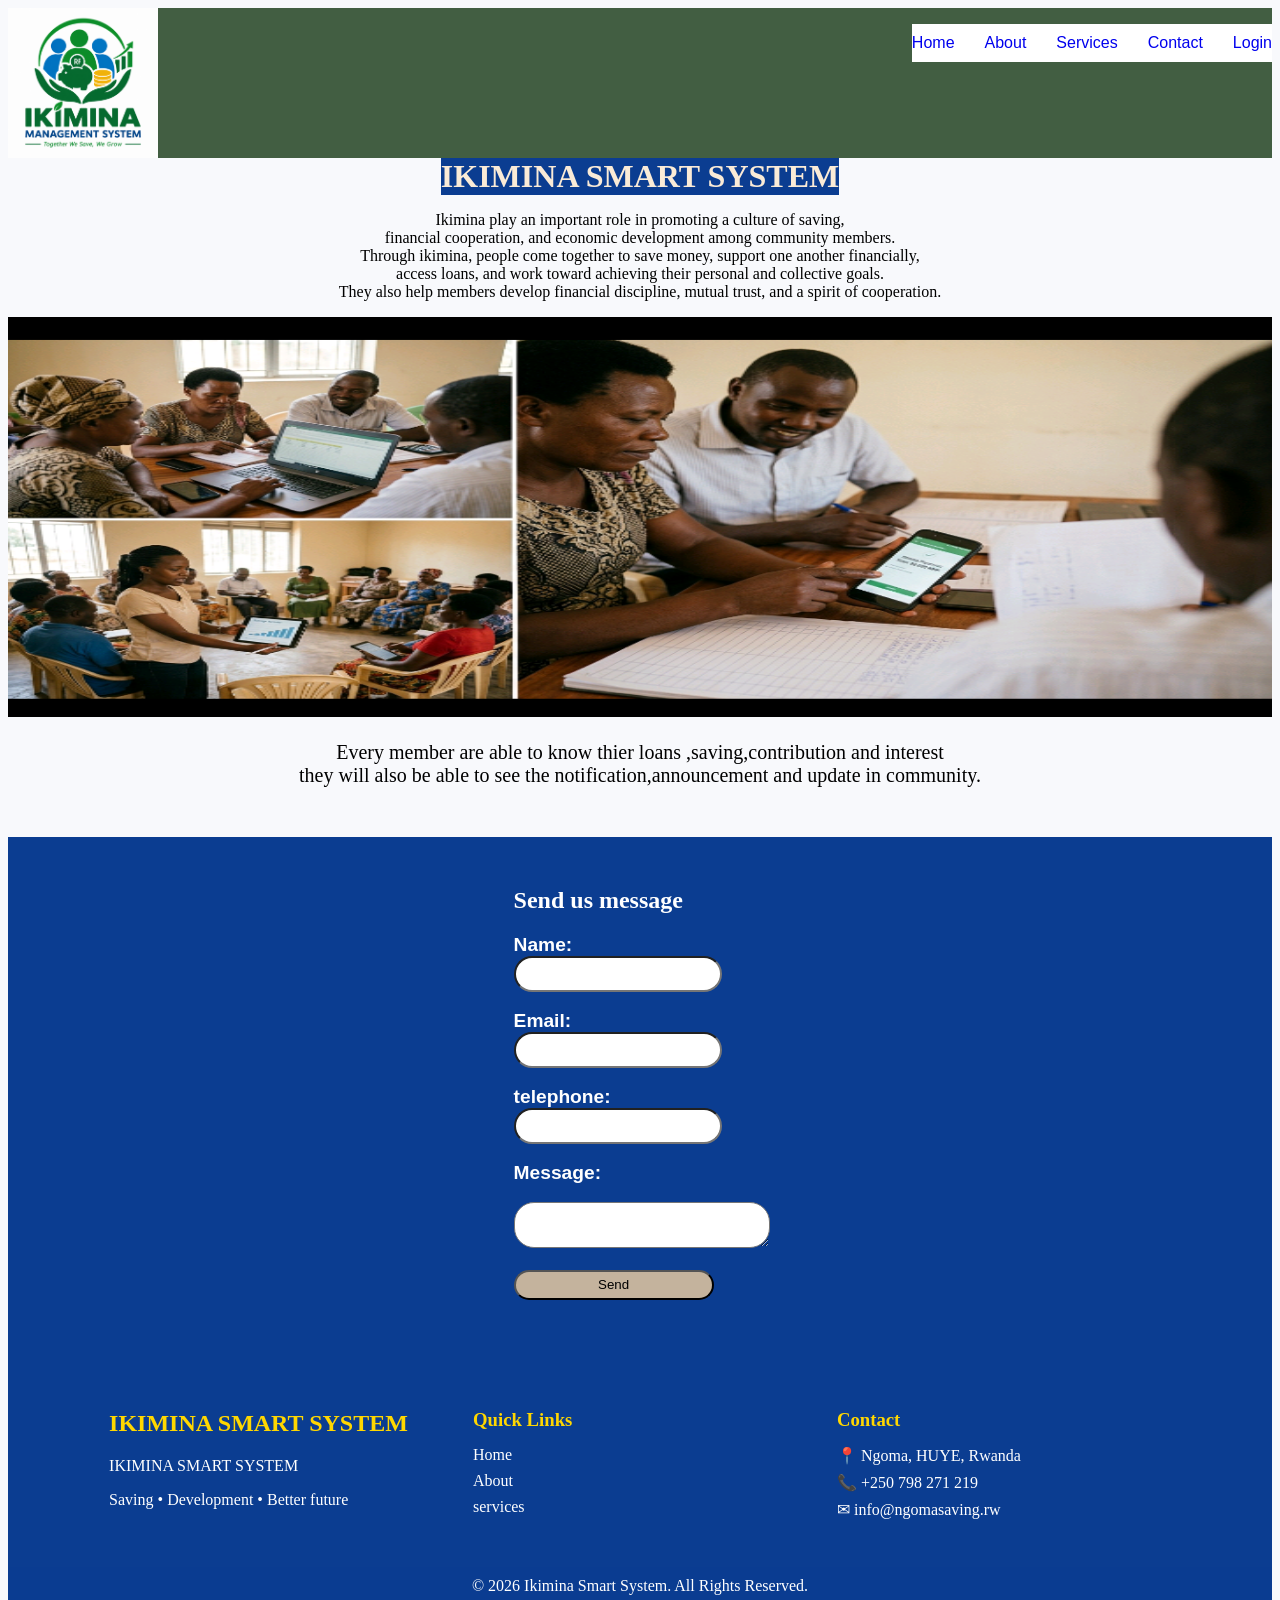
==== index.html @ 7b325be8 "fist commit" ====
<!DOCTYPE html>
<html lang="en">
<head>
      <title>IKIMINA SMART SYSTEM </title>
      <link rel="stylesheet" href="styles.css">
    <meta charset="UTF-8">
    <meta name="viewport" content="width=device-width, initial-scale=1.0">
</head>
<body>
  <header class="nav-bar">
    <div class="logo-menu">
     <img src="images/Ikimina Community Savings Logo.png" class="mx-auto d-block" alt="Ikimina Logo" style="width: 150px; height: auto;">
  <nav>
  <ul class="nav">
    <li class="nav-item"><a class="nav-link" href="#home">Home</a></li>
    <li class="nav-item"><a class="nav-link" href="about.html">About</a></li>
    <li class="nav-item"><a class="nav-link" href="#service">Services</a></li>
     <li class="nav-item"><a class="nav-link" href="#contact">Contact</a></li>
    <li class="nav-item"><a class="nav-link" href="#login">Login</a></li>
  </ul> 
  </nav>
</div>
  </header>
    <h1 class="text">IKIMINA SMART SYSTEM</h1>
<p class="text-center" color="black">Ikimina play an important role in promoting a culture of saving,<br>
  financial cooperation, and economic development among community members.<br>
     Through ikimina, people come together to save money, support one another financially,<br>
      access loans, and work toward achieving their personal and collective goals.<br>
      They also help members develop financial discipline, mutual trust, and a spirit of cooperation.</p>
<img src="images/Screenshot_20261011-155008.png" class="float-start">
<div class="topic">
  <p>Every member are able to know thier loans ,saving,contribution and interest<br>
    they will also be able to see the notification,announcement and update in community.
  </p>
</div>
<section id="contact">
  <form action="mailto:ikiminasmart@gmail.com" method="post" enctype="text/plain" class="send-message">
    <h2>Send us message</h2>
    <label for="name"><b>Name:</b></label>
    <input type="text" id="name" name="name"><br><br>
    <label for="email"><b>Email:</b></label>
    <input type="email" id="email" name="email"><br><br>
      <label for="name"><b>telephone:</b></label>
    <input type="text" id="name" name="name"><br><br>
    <label for="message"><b>Message:</b></label><br>
    <textarea id="message" name="message"></textarea><br><br>
    <button type="submit" style="background-color:rgb(196, 179, 157);">Send</button>
  </form>
<footer class="footer" id="contact">
  <div class="footer-container">
    <div class="footer-logo">
      <h2>IKIMINA SMART SYSTEM</h2>
      <p>IKIMINA SMART SYSTEM</p>
      <span>Saving • Development • Better future</span>
    </div>

    <div class="footer-links">
      <h3>Quick Links</h3>
      <a href="#">Home</a>
      <a href="#">About</a>
    <a href="#">services</a>
    </div>

    <div class="footer-contact">
      <h3>Contact</h3>
      <p>📍 Ngoma, HUYE, Rwanda</p>
      <p>📞 +250 798 271 219</p>
      <p>✉ info@ngomasaving.rw</p>
    </div>

  </div>

  <div class="copyright">
    © 2026 Ikimina Smart System. All Rights Reserved.
  </div>
</footer>
</section>
</body>
---- styles.css ----
body{
    background-color: #f8f9fc;
 }
.logo-menu{
    display:flex;
    justify-content:space-between ;
    background-color: rgb(66, 94, 66);;
}
nav ul{
  display:flex;
  list-style:none;
  gap: 30px;
    
}
nav ul a{
    text-decoration: none;
    font-family: Arial, Helvetica, sans-serif;

}
nav ul a:hover{
    background-color: rgb(163, 131, 131);
    border: 2px solid;
    border-radius: 10px;
}
 .nav-bar{
    position:sticky;
    top: 0;
    z-index: 100%;
}
.text-center{
    text-align: center;
}


































#contact{
    background:#0B3D91;
    color:white;
    margin-top:50px;
}
.send-message{
    width:300px;
    margin-left: 40%;
    padding-top: 30px;
}
 input,button{
    width: 200px;
    height: 30px;
    border-radius: 20px;
 }
 textarea{
      width: 250px;
      height: 40px;
      border-radius: 20px;
 }
 label{
    font-family: Arial, Helvetica, sans-serif;
    font-size: larger;
    display: block;
 }
.footer-container{
    display:grid;
    grid-template-columns:repeat(auto-fit,minmax(250px,1fr));
    gap:30px;
    padding:40px 8%;
}

.footer-logo img{
    width:70px;
    margin-bottom:10px;
}

.footer-logo h2{
    color:#FFD700;
}

.footer-links h3,
.footer-contact h3{
    margin-bottom:15px;
    color:#FFD700;
}

.footer-links a{
    display:block;
    color:white;
    text-decoration:none;
    margin:8px 0;
}

.footer-links a:hover{
    color:#FFD700;
}

.footer-contact p{
    margin:8px 0;
}
.nav{
    display: flex;
    justify-content: center;
    background-color: white;
  
    padding: 10px 0;
    margin-bottom: 20px;
    color:green;
}
.float-start{
  width:100%;
  height:400px;
}
.copyright{
    text-align: center;
    padding: 10px 0;
    background-color: hwb(218 4% 43% / 0.952);
    color: white;
}
h1{
  background-color:#0B3D91;
  color: white;
  width: fit-content;
  margin: 0 auto;
}
.topic{
  text-align: center;
  font-size: 20px;
}
.text{
  color: antiquewhite;
}
.send{
  background-color:#0B3D91;
  font: size 30px;
  text-align: center;
  color: white;
  
}
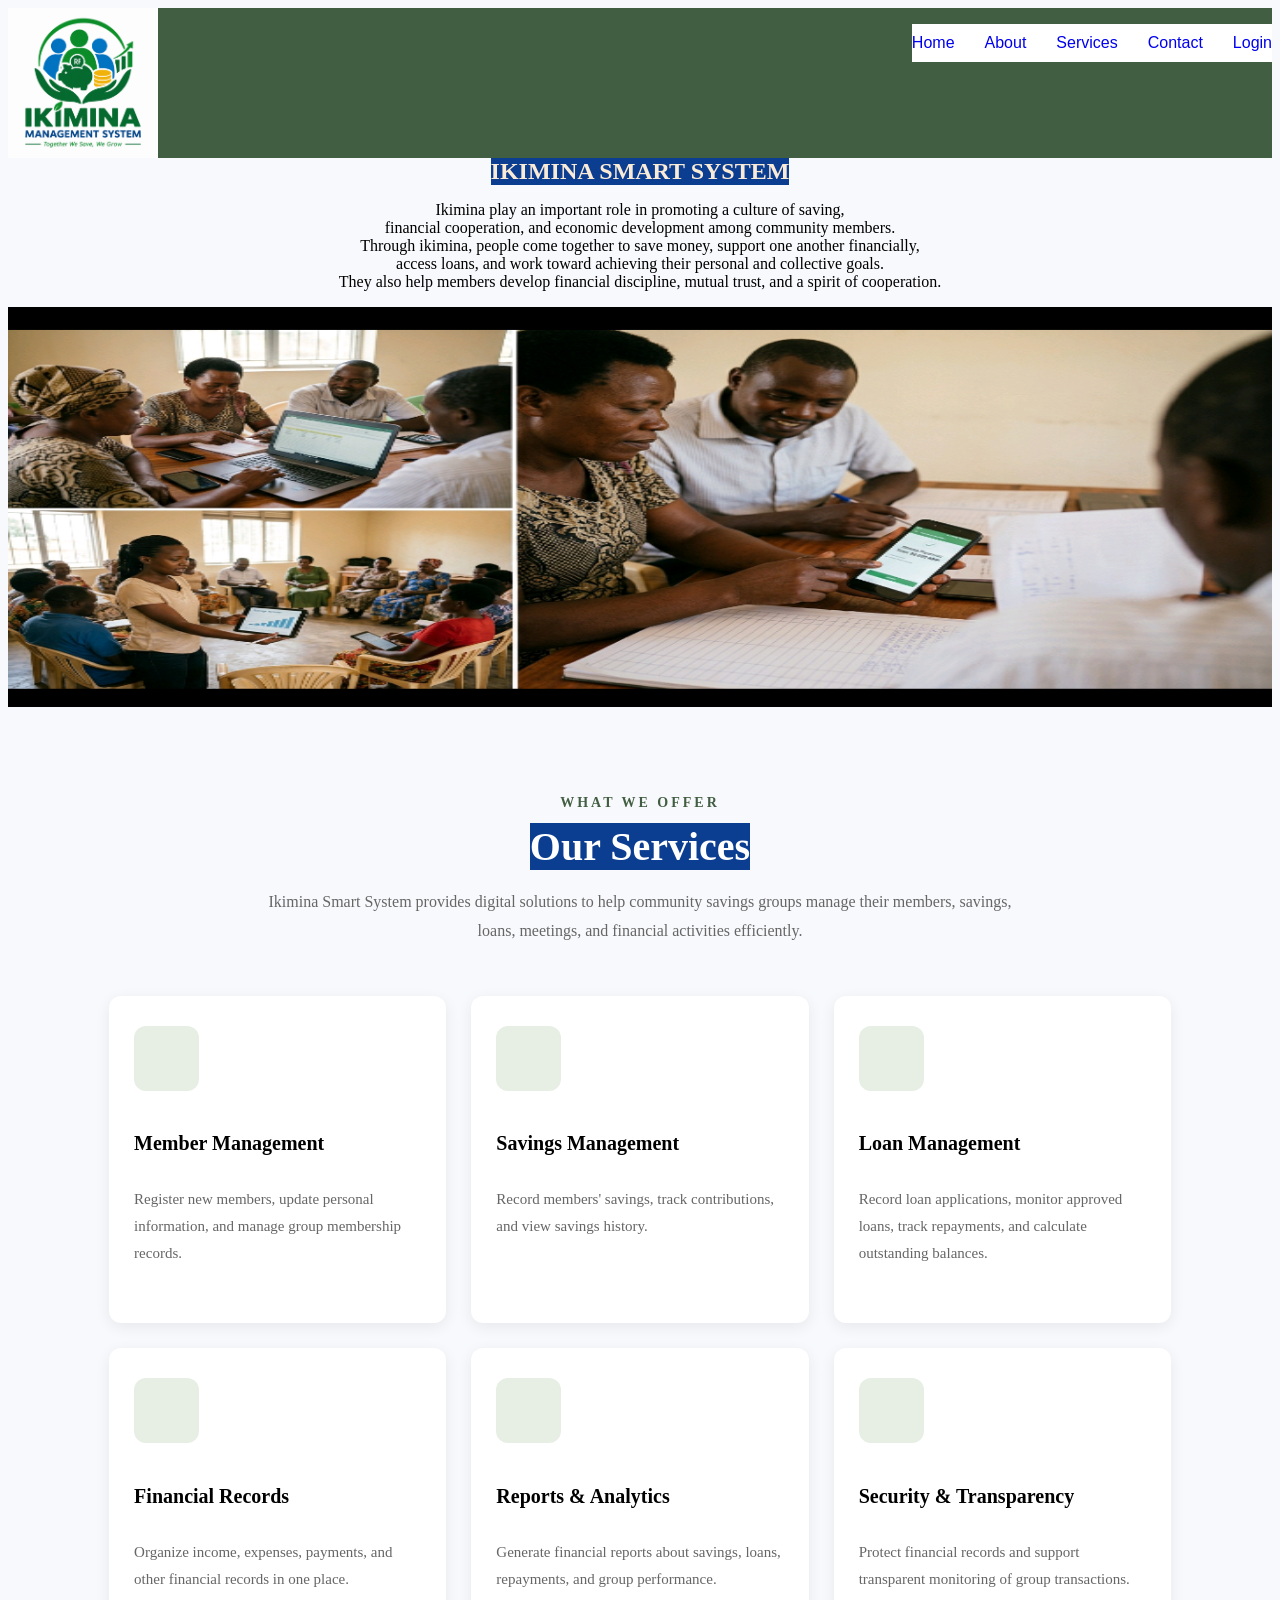
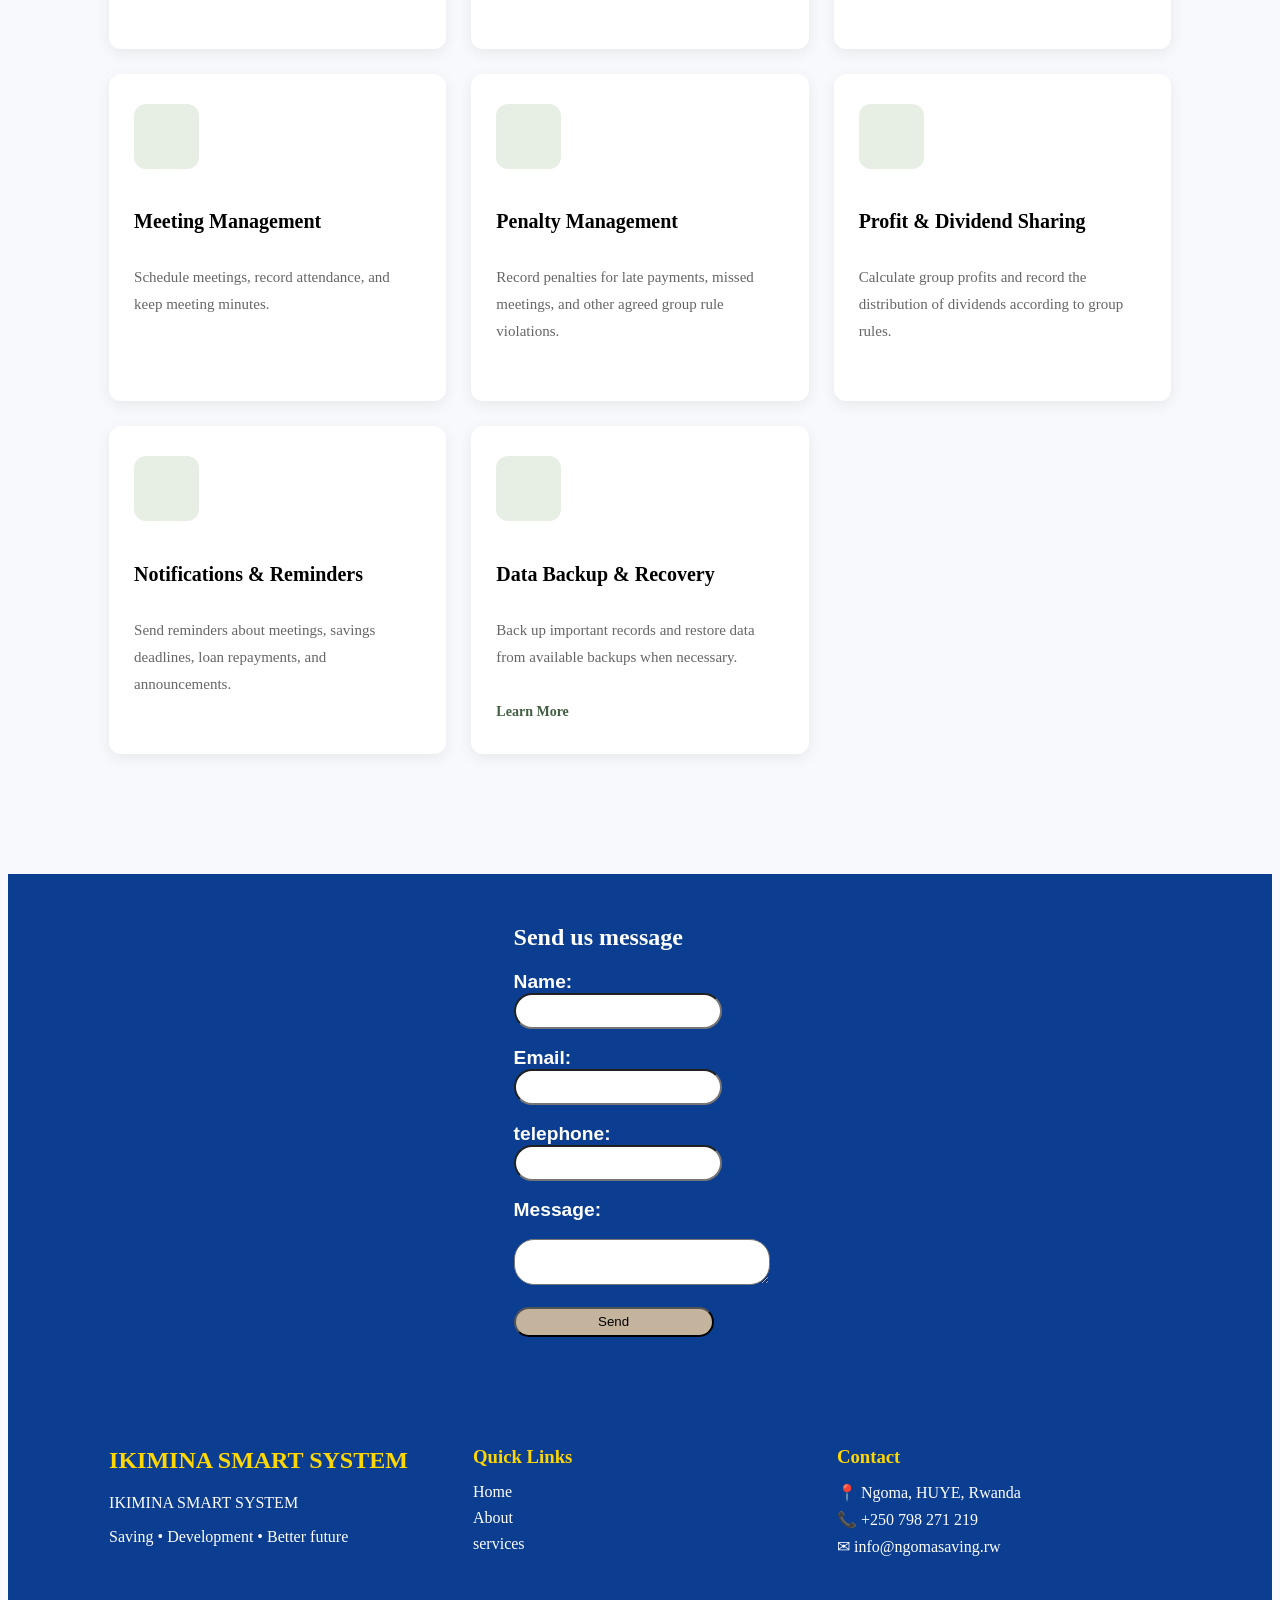
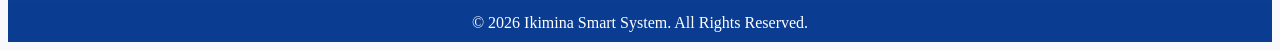
==== commit 0d1b9fbf: "add service section on homepage and other updates" ====
--- a/index.html
+++ b/index.html
@@ -5,7 +5,8 @@
       <link rel="stylesheet" href="styles.css">
     <meta charset="UTF-8">
     <meta name="viewport" content="width=device-width, initial-scale=1.0">
-</head>
+    <link rel="https://cdnjs.cloudflare.com/ajax/libs/font-awesome/6.7.2/css/all.min.css">
+ </head>
 <body>
   <header class="nav-bar">
     <div class="logo-menu">
@@ -16,11 +17,12 @@
     <li class="nav-item"><a class="nav-link" href="about.html">About</a></li>
     <li class="nav-item"><a class="nav-link" href="#service">Services</a></li>
      <li class="nav-item"><a class="nav-link" href="#contact">Contact</a></li>
-    <li class="nav-item"><a class="nav-link" href="#login">Login</a></li>
+    <li class="nav-item"><a class="nav-link" href="form.html">Login</a></li>
   </ul> 
   </nav>
 </div>
   </header>
+  <section id="home">
     <h1 class="text">IKIMINA SMART SYSTEM</h1>
 <p class="text-center" color="black">Ikimina play an important role in promoting a culture of saving,<br>
   financial cooperation, and economic development among community members.<br>
@@ -28,11 +30,163 @@
       access loans, and work toward achieving their personal and collective goals.<br>
       They also help members develop financial discipline, mutual trust, and a spirit of cooperation.</p>
 <img src="images/Screenshot_20261011-155008.png" class="float-start">
-<div class="topic">
-  <p>Every member are able to know thier loans ,saving,contribution and interest<br>
-    they will also be able to see the notification,announcement and update in community.
-  </p>
-</div>
+</section>
+
+
+<!-- SERVICES SECTION -->
+<section class="services" id="service">
+
+    <div class="heading">
+        <p class="subtitle">WHAT WE OFFER</p>
+        <h1>Our <span>Services</span></h1>
+
+        <p class="description">
+            Ikimina Smart System provides digital solutions to help
+            community savings groups manage their members, savings,
+            loans, meetings, and financial activities efficiently.
+        </p>
+    </div>
+
+    <div class="service-container">
+
+        <!-- 1. Member Management -->
+        <div class="service-card">
+            <div class="icon">
+                <i class="fa-solid fa-users"></i>
+            </div>
+            <h2>Member Management</h2>
+            <p>
+                Register new members, update personal information,
+                and manage group membership records.
+            </p>
+            </div>
+
+        <!-- 2. Savings Management -->
+        <div class="service-card">
+            <div class="icon">
+                <i class="fa-solid fa-piggy-bank"></i>
+            </div>
+            <h2>Savings Management</h2>
+            <p>
+                Record members' savings, track contributions,
+                and view savings history.
+            </p>
+           </div>
+
+        <!-- 3. Loan Management -->
+        <div class="service-card">
+            <div class="icon">
+                <i class="fa-solid fa-hand-holding-dollar"></i>
+            </div>
+            <h2>Loan Management</h2>
+            <p>
+                Record loan applications, monitor approved loans,
+                track repayments, and calculate outstanding balances.
+            </p>
+        
+        </div>
+
+        <!-- 4. Financial Records -->
+        <div class="service-card">
+            <div class="icon">
+                <i class="fa-solid fa-money-bill-transfer"></i>
+            </div>
+            <h2>Financial Records</h2>
+            <p>
+                Organize income, expenses, payments, and other
+                financial records in one place.
+            </p>
+        </div>
+
+        <!-- 5. Reports and Analytics -->
+        <div class="service-card">
+            <div class="icon">
+                <i class="fa-solid fa-chart-pie"></i>
+            </div>
+            <h2>Reports & Analytics</h2>
+            <p>
+                Generate financial reports about savings,
+                loans, repayments, and group performance.
+            </p>
+        </div>
+
+        <!-- 6. Security and Transparency -->
+        <div class="service-card">
+            <div class="icon">
+                <i class="fa-solid fa-shield-halved"></i>
+            </div>
+            <h2>Security & Transparency</h2>
+            <p>
+                Protect financial records and support transparent
+                monitoring of group transactions.
+            </p>
+        </div>
+
+        <!-- 7. Meeting Management -->
+        <div class="service-card">
+            <div class="icon">
+                <i class="fa-solid fa-calendar-days"></i>
+            </div>
+            <h2>Meeting Management</h2>
+            <p>
+                Schedule meetings, record attendance,
+                and keep meeting minutes.
+            </p>
+        </div>
+
+        <!-- 8. Penalty Management -->
+        <div class="service-card">
+            <div class="icon">
+                <i class="fa-solid fa-file-invoice-dollar"></i>
+            </div>
+            <h2>Penalty Management</h2>
+            <p>
+                Record penalties for late payments, missed meetings,
+                and other agreed group rule violations.
+            </p>
+        </div>
+
+        <!-- 9. Profit and Dividend Sharing -->
+        <div class="service-card">
+            <div class="icon">
+                <i class="fa-solid fa-coins"></i>
+            </div>
+            <h2>Profit & Dividend Sharing</h2>
+            <p>
+                Calculate group profits and record the distribution
+                of dividends according to group rules.
+            </p>
+        </div>
+
+        <!-- 10. Notifications and Reminders -->
+        <div class="service-card">
+            <div class="icon">
+                <i class="fa-solid fa-bell"></i>
+            </div>
+            <h2>Notifications & Reminders</h2>
+            <p>
+                Send reminders about meetings, savings deadlines,
+                loan repayments, and announcements.
+            </p>
+        </div>
+<!-- 14. Data Backup and Recovery -->
+        <div class="service-card">
+            <div class="icon">
+                <i class="fa-solid fa-database"></i>
+            </div>
+            <h2>Data Backup & Recovery</h2>
+            <p>
+                Back up important records and restore data
+                from available backups when necessary.
+            </p>
+            <a href="backup.php">Learn More <i class="fa-solid fa-arrow-right"></i></a>
+        </div>
+
+    </div>
+</section>
+
+
+
 <section id="contact">
   <form action="mailto:ikiminasmart@gmail.com" method="post" enctype="text/plain" class="send-message">
     <h2>Send us message</h2>
--- a/styles.css
+++ b/styles.css
@@ -37,31 +37,184 @@
 
 
 
-
-
-
-
-
-
-
-
-
-
-
-
-
-
-
-
-
-
-
-
-
-
-
-
-
+.logo span {
+    color: #d7e9b9;
+}
+
+
+
+/* SERVICES SECTION */
+.services {
+    padding: 70px 8%;
+}
+
+.heading {
+    text-align: center;
+    max-width: 750px;
+    margin: 0 auto 50px;
+}
+
+.subtitle {
+    color: rgb(66, 94, 66);
+    font-size: 14px;
+    font-weight: bold;
+    letter-spacing: 3px;
+    margin-bottom: 12px;
+}
+
+.heading h1 {
+    font-size: 40px;
+    margin-bottom: 18px;
+}
+
+.heading h1 span {
+    color: rgb(66, 94, 66);
+    color: white;
+}
+
+.description {
+    color: #666;
+    font-size: 16px;
+    line-height: 1.8;
+}
+
+/* SERVICE GRID */
+.service-container {
+    display: grid;
+    grid-template-columns: repeat(3, minmax(0, 1fr));
+    gap: 25px;
+}
+
+/* SERVICE CARDS */
+.service-card {
+    background-color: white;
+    padding: 30px 25px;
+    border-radius: 12px;
+    box-shadow: 0 4px 15px rgba(0, 0, 0, 0.07);
+    border-bottom: 4px solid transparent;
+
+    display: flex;
+    flex-direction: column;
+    align-items: flex-start;
+
+    transition: transform 0.3s ease,
+                box-shadow 0.3s ease,
+                border-color 0.3s ease;
+}
+
+.service-card:hover {
+    transform: translateY(-8px);
+    border-bottom-color: rgb(66, 94, 66);
+    box-shadow: 0 12px 28px rgba(0, 0, 0, 0.12);
+}
+
+/* SERVICE ICONS */
+.icon {
+    width: 65px;
+    height: 65px;
+    background-color: #e7efe5;
+    color: rgb(66, 94, 66);
+    border-radius: 12px;
+
+    display: flex;
+    justify-content: center;
+    align-items: center;
+
+    font-size: 29px;
+    margin-bottom: 22px;
+    flex-shrink: 0;
+
+    transition: 0.3s;
+}
+
+.service-card:hover .icon {
+    background-color: rgb(66, 94, 66);
+    color: white;
+}
+
+/* SERVICE TITLES */
+.service-card h2 {
+    font-size: 20px;
+    line-height: 1.4;
+    margin-bottom: 14px;
+}
+
+/* SERVICE DESCRIPTIONS */
+.service-card p {
+    color: #666;
+    font-size: 15px;
+    line-height: 1.8;
+    margin-bottom: 22px;
+    flex-grow: 1;
+}
+
+/* LEARN MORE LINKS */
+.service-card a {
+    display: inline-block;
+    text-decoration: none;
+    color: rgb(66, 94, 66);
+    font-weight: bold;
+    font-size: 14px;
+    margin-top: auto;
+}
+
+.service-card a:hover {
+    color: rgb(163, 131, 131);
+}
+
+.service-card a i {
+    margin-left: 6px;
+    transition: margin-left 0.3s;
+}
+
+.service-card a:hover i {
+    margin-left: 12px;
+}
+
+
+/* TABLETS */
+@media (max-width: 1000px) {
+    .service-container {
+        grid-template-columns: repeat(2, minmax(0, 1fr));
+    }
+
+    .header {
+        padding: 20px 5%;
+    }
+
+    .services {
+        padding: 55px 5%;
+    }
+}
+
+/* MOBILE PHONES */
+@media (max-width: 600px) {
+    .header {
+        flex-direction: column;
+        text-align: center;
+    }
+
+    nav {
+        justify-content: center;
+        gap: 15px;
+    }
+
+    nav a {
+        font-size: 14px;
+    }
+
+    .heading h1 {
+        font-size: 32px;
+    }
+
+    .service-container {
+        grid-template-columns: 1fr;
+    }
+
+    .service-card {
+        padding: 25px 22px;
+    }
+}
 
 
 #contact{
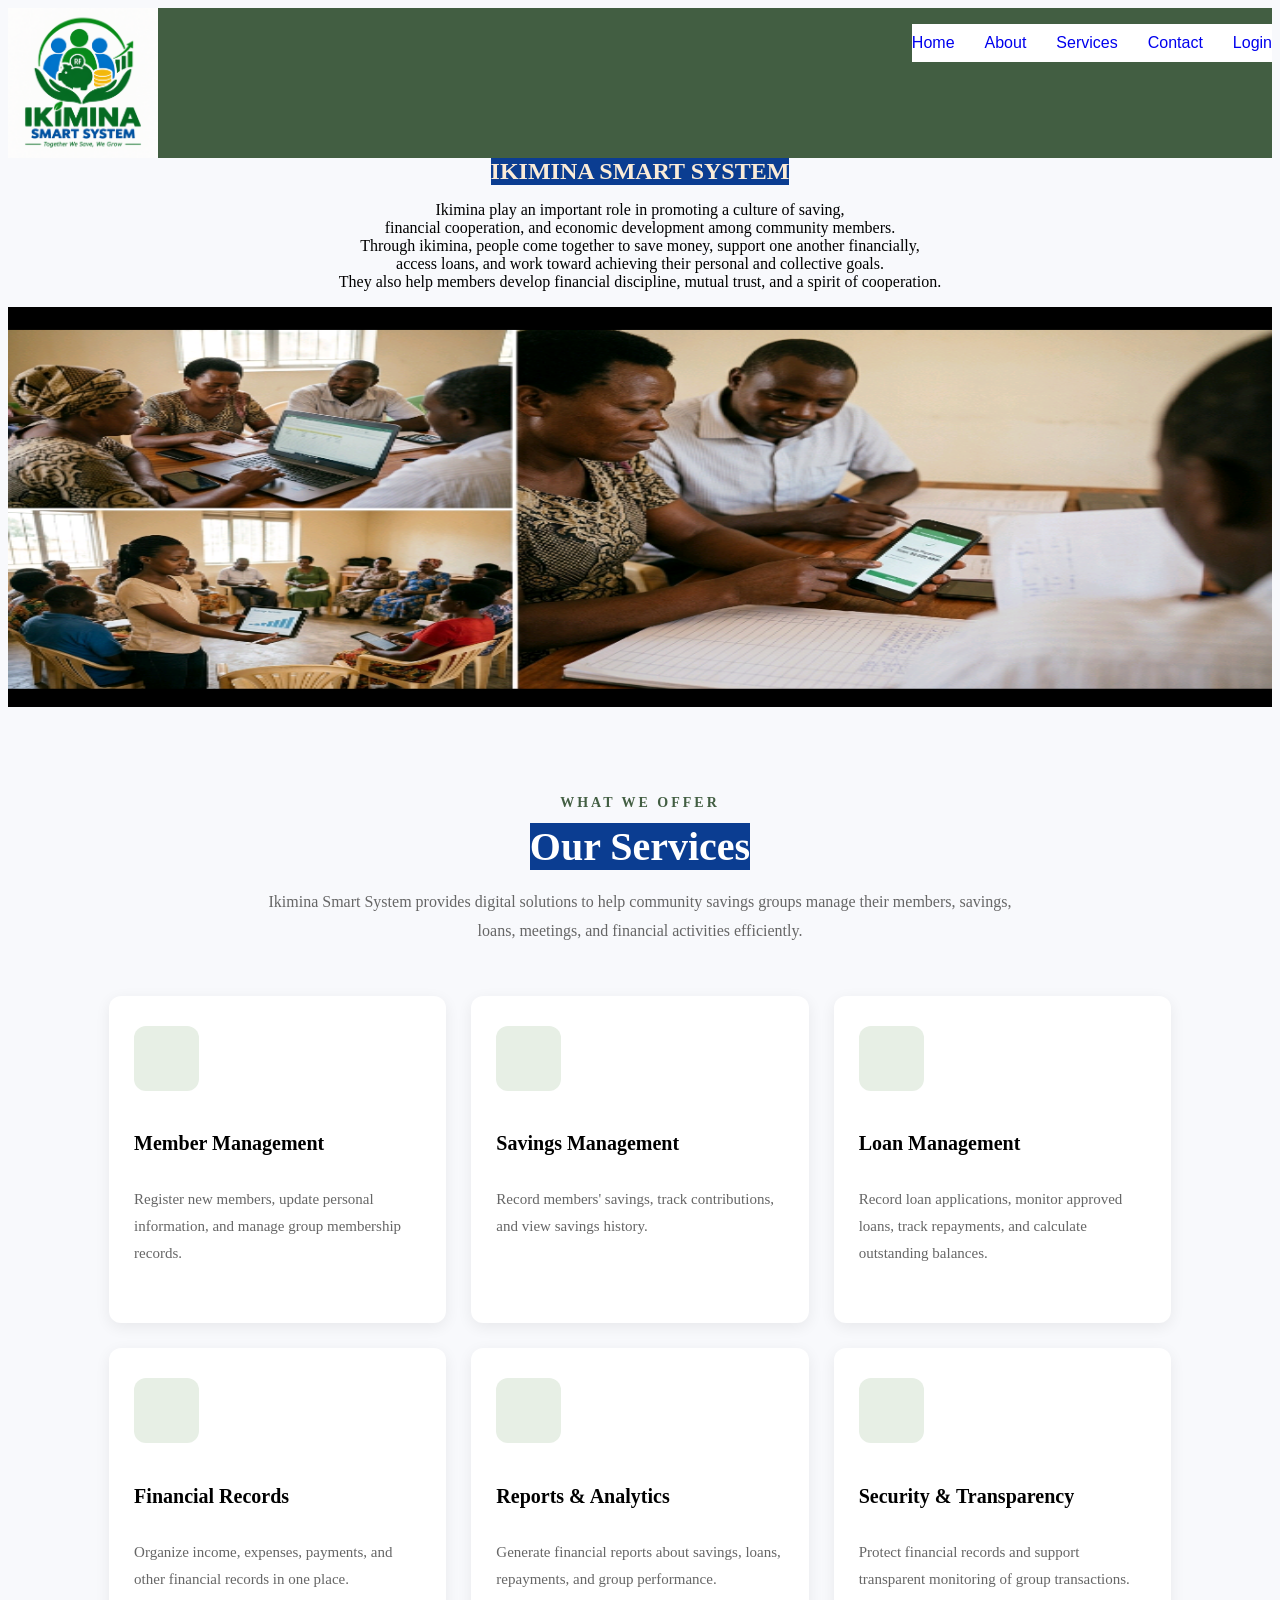
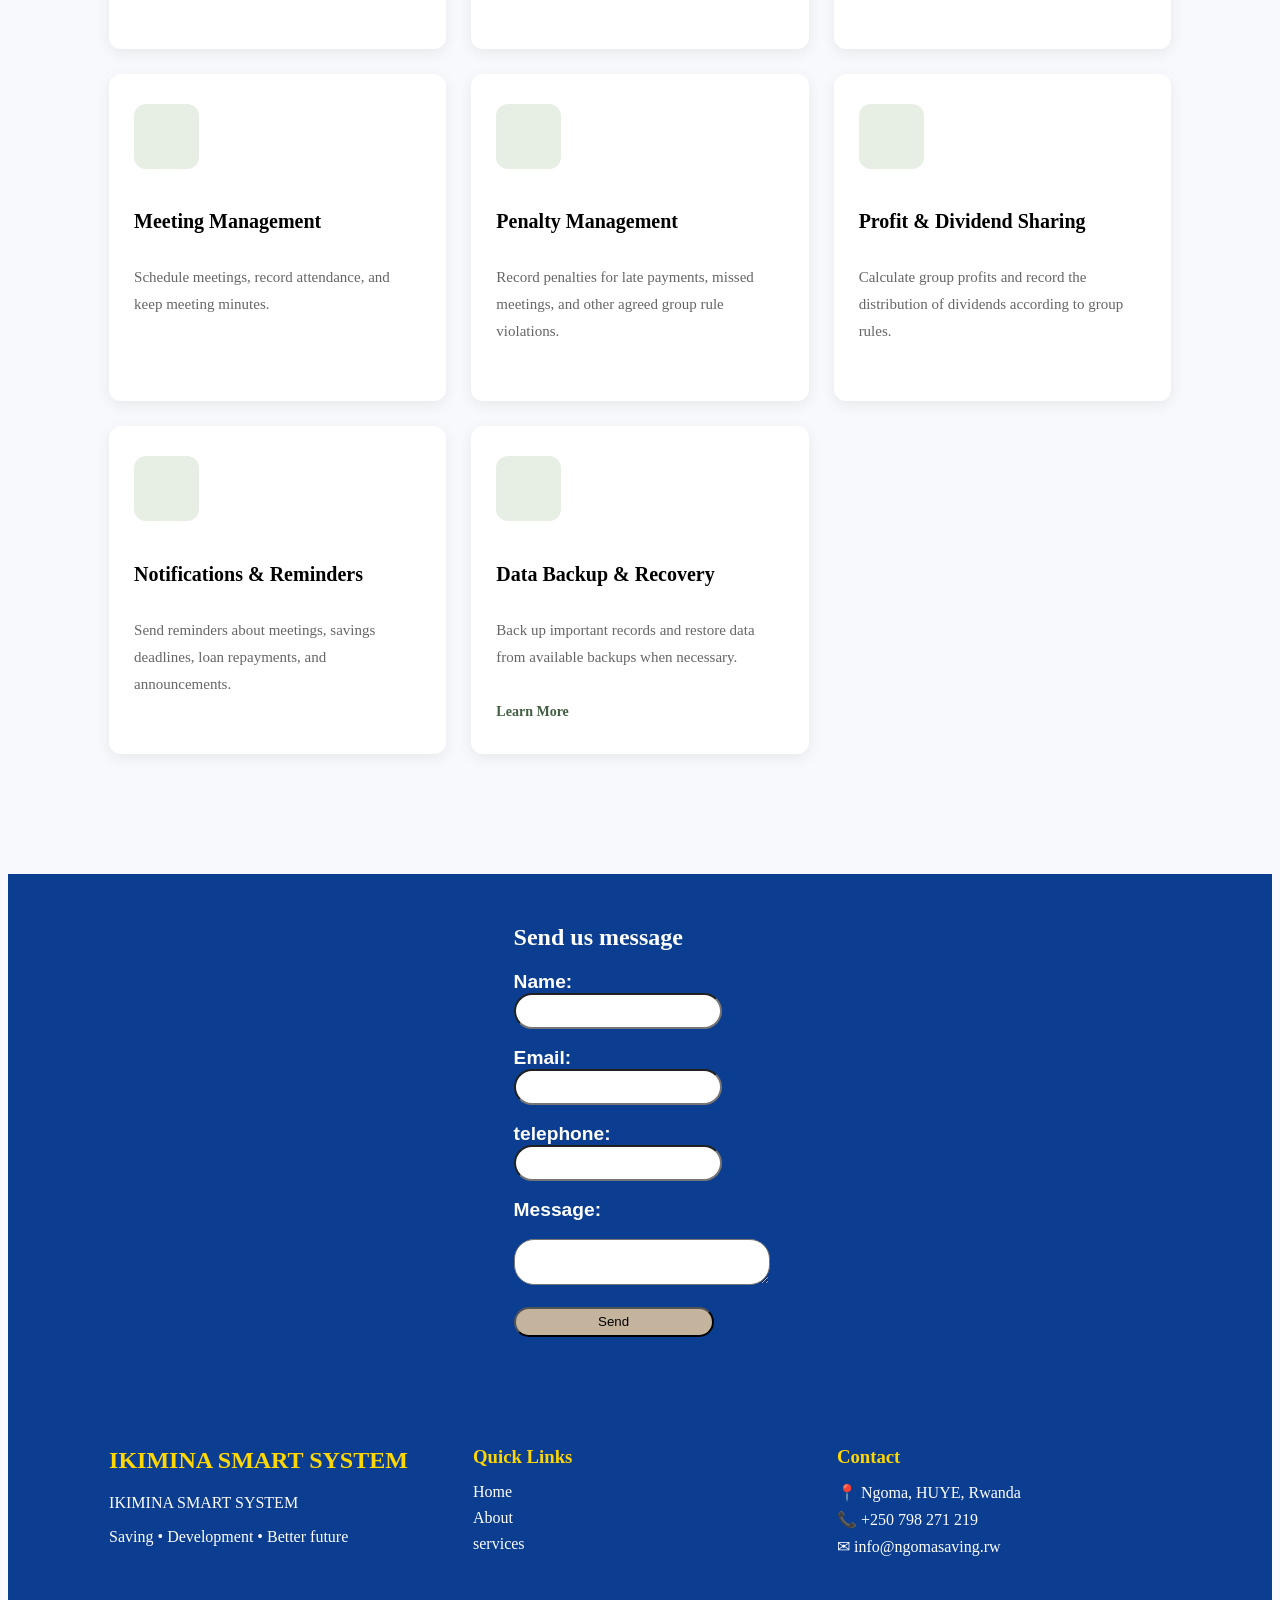
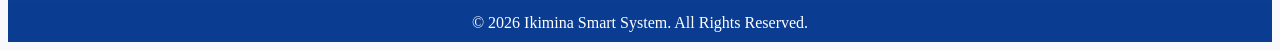
==== commit 95889f0b: "change logo image" ====
--- a/index.html
+++ b/index.html
@@ -10,7 +10,7 @@
 <body>
   <header class="nav-bar">
     <div class="logo-menu">
-     <img src="images/Ikimina Community Savings Logo.png" class="mx-auto d-block" alt="Ikimina Logo" style="width: 150px; height: auto;">
+     <img src="images/Ikimina Smart System Emblem.png" class="mx-auto d-block" alt="Ikimina Logo" style="width: 150px; height: auto;">
   <nav>
   <ul class="nav">
     <li class="nav-item"><a class="nav-link" href="#home">Home</a></li>
